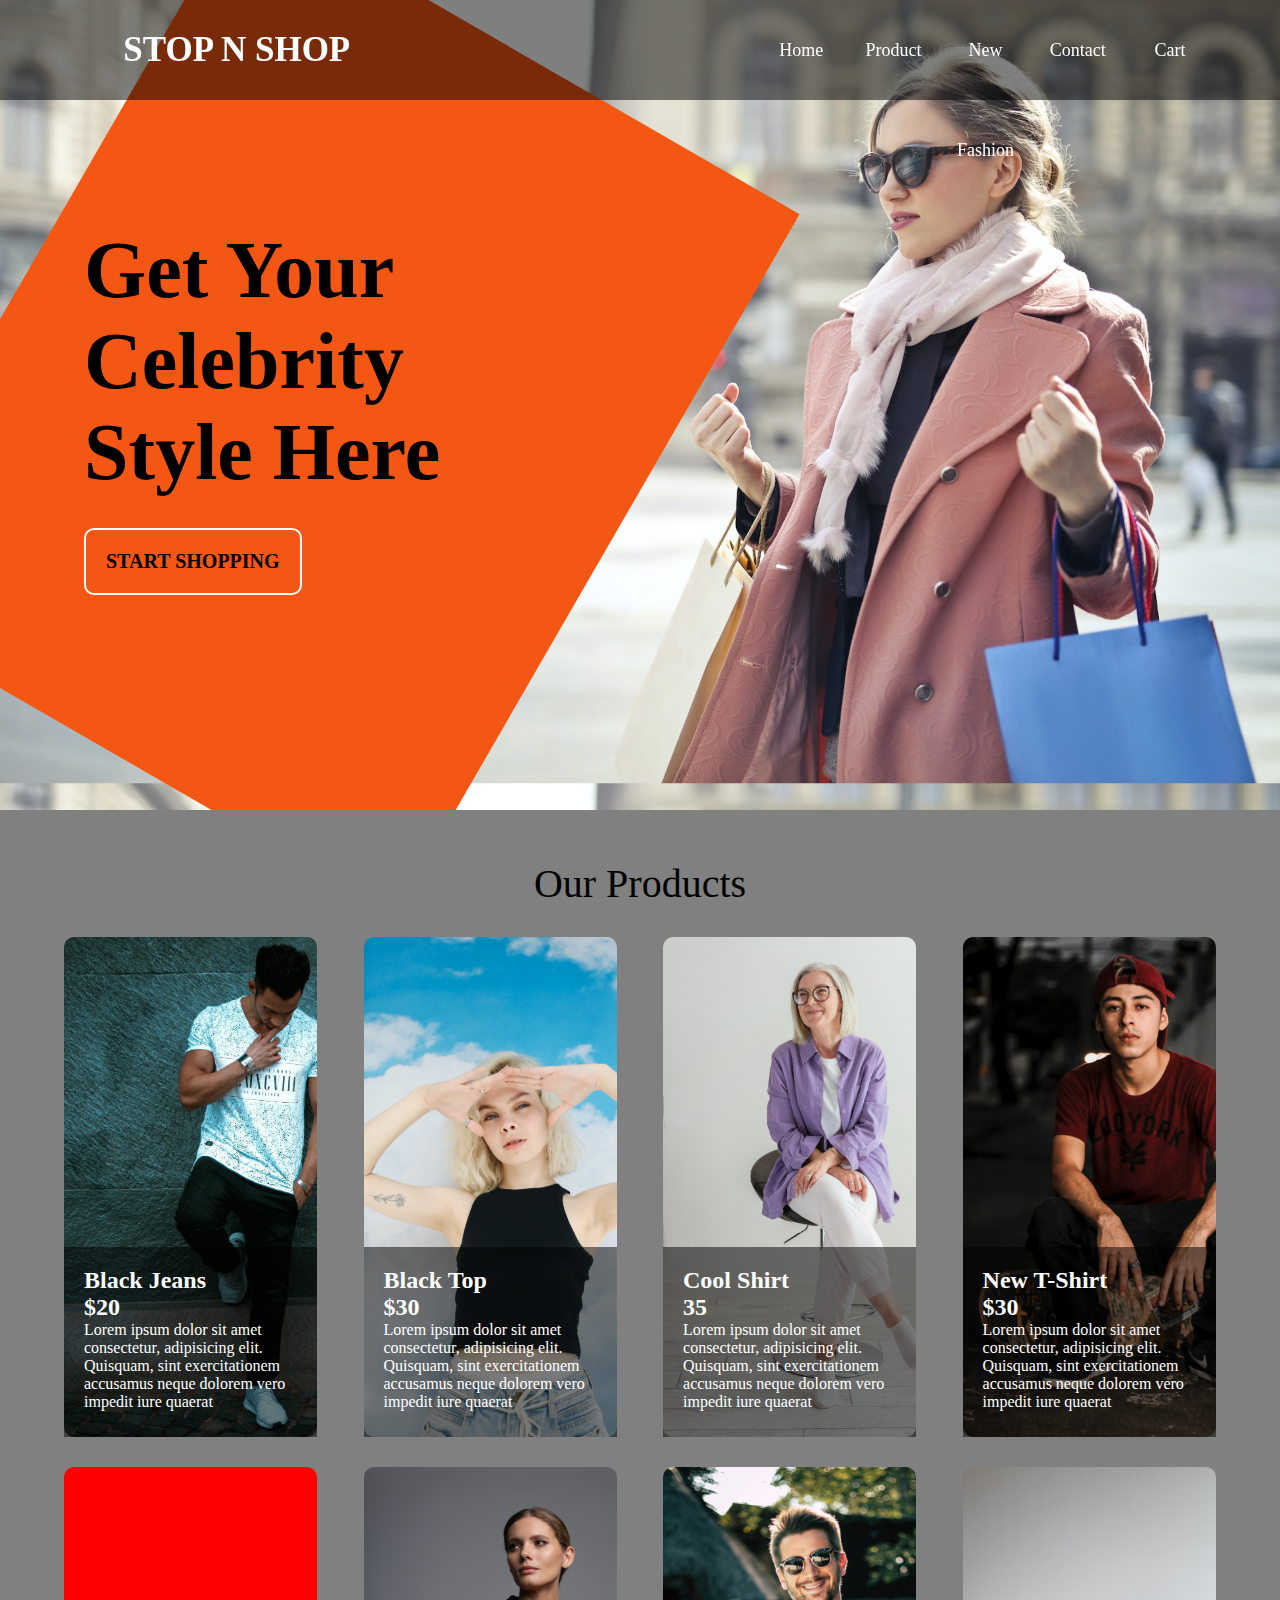
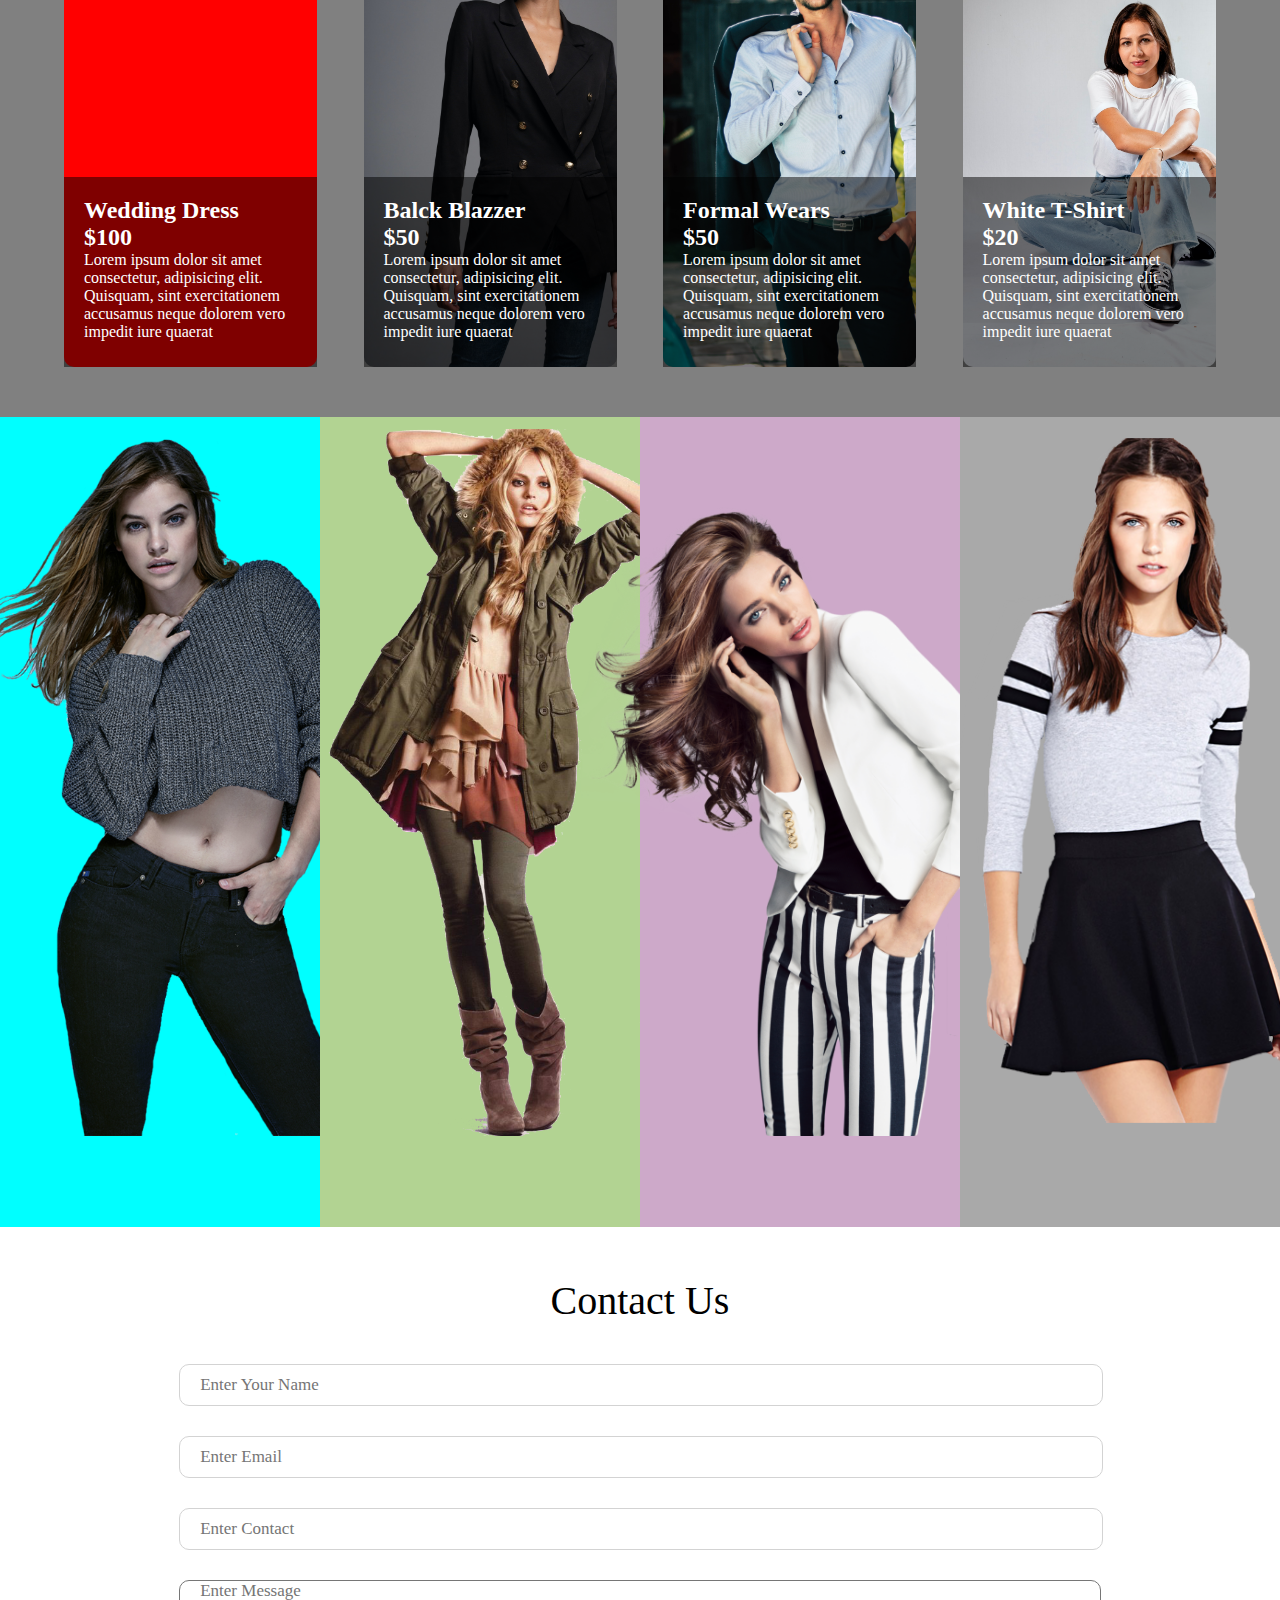
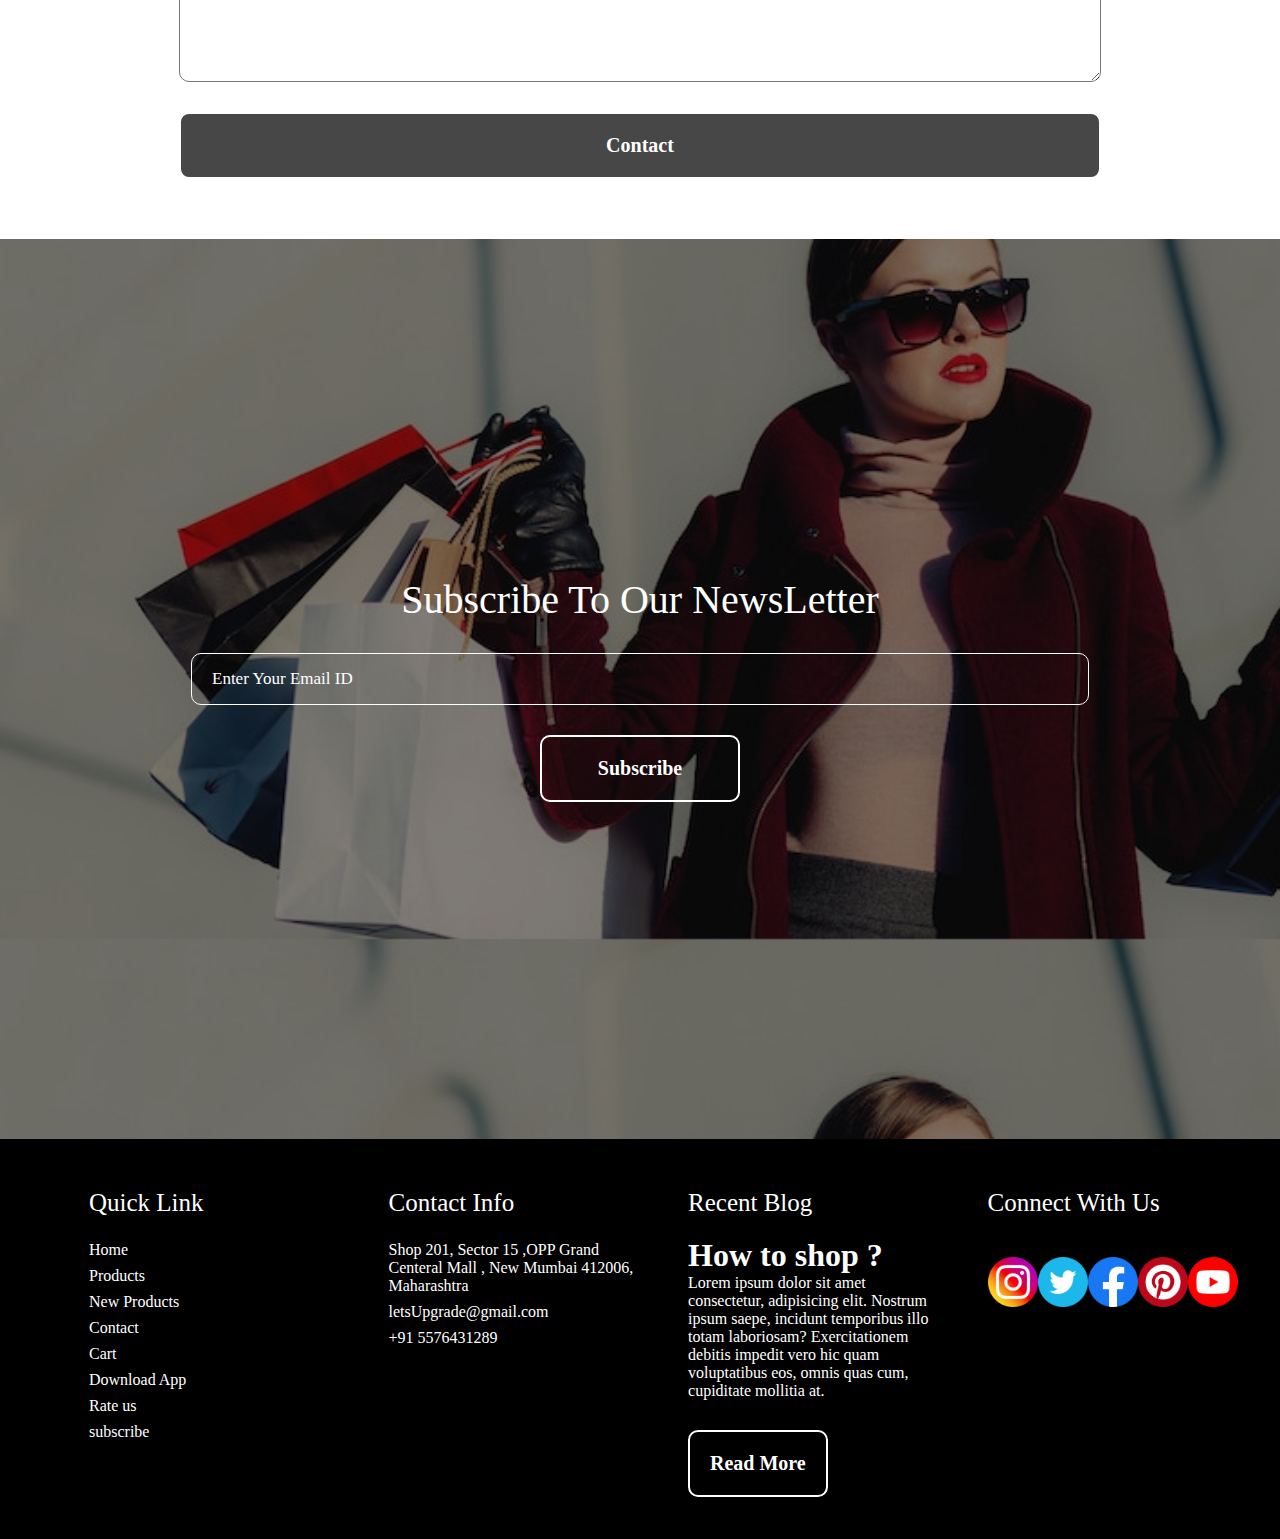
==== shopping_site/index.html @ af967744 "Add files via upload" ====
<!DOCTYPE html>
<html lang="en">
<head>
    <title>Clothing</title>
    <link rel="stylesheet" href="./index.css">
</head>
<body>
     <header class="header container_center">

        <div class="container header_container">

            <div class="logo container_center">
                <p>STOP N SHOP </p>
            </div>

            <nav class="navigation">

                <ul class="nav">
                     <li class="nav-link">Home</li>
                     <li class="nav-link">Product</li>
                     <li class="nav-link">New Fashion</li>
                     <li class="nav-link">Contact</li>
                     <li class="nav-link">Cart</li>
                </ul>

            </nav>

        </div> 

     </header>

     <!-- BANNER SECTION -->

     <section class="banner container_center">

            <div class="container banner_container">

                <div class="banner_details">
                    <div class="padd">
                        <h1 class="banner_title"> Get Your Celebrity Style Here</h1>

                        <button class="btn">START SHOPPING</button>
                    </div>
                </div>

            </div>

            <div class="cut">

            </div>

     </section>

        <!-- PRODUCT SECTION -->

        <section class="products container_center">

            <div class=" container container_product">

                <h1 class="title">Our Products</h1>

                <div class="product_section">

                    <div class="product">

                        <div class="details">
                            <div class="details_container">
                                <H2>Black Jeans</H2>   
                                <h2>$20</h2>
                                <p>Lorem ipsum dolor sit amet consectetur, adipisicing elit. Quisquam, 
                                    sint exercitationem accusamus neque dolorem vero impedit iure quaerat
                                </p>
                            </div>
                        </div>

                    </div>
                    <div class="product">

                        <div class="details">
                            <div class="details_container">
                             <H2>Black Top</H2>   
                             <h2>$30</h2>
                             <p>Lorem ipsum dolor sit amet consectetur, adipisicing elit. Quisquam, 
                                sint exercitationem accusamus neque dolorem vero impedit iure quaerat
                                 </p>
                            </div>   
                        </div>

                    </div>
                    <div class="product">

                        <div class="details">
                            <div class="details_container">
                             <H2>Cool Shirt</H2>   
                             <h2>35</h2>
                             <p>Lorem ipsum dolor sit amet consectetur, adipisicing elit. Quisquam, 
                                sint exercitationem accusamus neque dolorem vero impedit iure quaerat
                                 </p>
                            </div>
                        </div>

                    </div>
                    <div class="product">

                        <div class="details">
                            <div class="details_container">
                             <H2>New T-Shirt</H2>   
                             <h2>$30</h2>
                             <p>Lorem ipsum dolor sit amet consectetur, adipisicing elit. Quisquam, 
                                sint exercitationem accusamus neque dolorem vero impedit iure quaerat
                                 </p>
                            </div>
                        </div>

                    </div>
                    <div class="product">

                        <div class="details">
                            <div class="details_container">
                             <H2>Wedding Dress</H2>   
                             <h2>$100</h2>
                             <p>Lorem ipsum dolor sit amet consectetur, adipisicing elit. Quisquam, 
                                sint exercitationem accusamus neque dolorem vero impedit iure quaerat
                                 </p>
                            </div>
                        </div>

                    </div>
                    <div class="product">

                        <div class="details">
                            <div class="details_container">
                             <H2>Balck Blazzer</H2>   
                             <h2>$50</h2>
                             <p>Lorem ipsum dolor sit amet consectetur, adipisicing elit. Quisquam, 
                                sint exercitationem accusamus neque dolorem vero impedit iure quaerat
                                 </p>
                            </div>
                        </div>

                    </div>
                    <div class="product">

                        <div class="details">
                            <div class="details_container">
                             <H2>Formal Wears</H2>   
                             <h2>$50</h2>
                             <p>Lorem ipsum dolor sit amet consectetur, adipisicing elit. Quisquam, 
                                sint exercitationem accusamus neque dolorem vero impedit iure quaerat
                                 </p>
                            </div>
                        </div>

                    </div>
                    <div class="product">

                        <div class="details">
                            <div class="details_container">
                             <H2>White T-Shirt</H2>   
                             <h2>$20</h2>
                             <p>Lorem ipsum dolor sit amet consectetur, adipisicing elit. Quisquam, 
                                sint exercitationem accusamus neque dolorem vero impedit iure quaerat
                                 </p>
                            </div>
                        </div>

                    </div>
                </div>

            </div>

        </section>


        <section class="new_product">

            <div class=" gallery gallery_1">
                <div class="gall_img">
                <img  class="gallery_image" src="./images/png image 7.png">
                </div>

                <div class=" gallery_details">
                    <h1 class="gallery_title">
                        The Ultimate Fashion Is Here
                    </h1>
                    <p>Lorem ipsum dolor, sit amet consectetur adipisicing elit. Illo esse dignissimos ut nobis molestias perspiciatis, 
                        doloremque aliquid quidem exercitationem quas obcaecati corrupti ipsum dicta odio sit consectetur ducimus veritatis 
                        debitis Lorem ipsum, dolor sit amet consectetur adipisicing elit. Pariatur similique illum laudantium rerum possimus 
                        consequatur itaque et ut quasi sint? Rem culpa doloremque libero ipsa nihil fugiat harum aperiam perferendis.
                    </p>

                    <button  class=" gallery-btn">START EXPLORING</button>
                </div>
            </div>
            <div class=" gallery gallery_2">
                <div class="gall_img">
                <img  class="gallery_image image1" src="./images/png image.png">
                </div>

                <div class=" gallery_details">
                    <h1 class="gallery_title">
                        Get The Best Winter Fashion Here
                    </h1>
                    <p>Lorem ipsum dolor, sit amet consectetur adipisicing elit. Illo esse dignissimos ut nobis molestias perspiciatis, 
                        doloremque aliquid quidem exercitationem quas obcaecati corrupti ipsum dicta odio sit consectetur ducimus veritatis 
                        debitis Lorem ipsum, dolor sit amet consectetur adipisicing elit. Pariatur similique illum laudantium rerum possimus 
                        consequatur itaque et ut quasi sint? Rem culpa doloremque libero ipsa nihil fugiat harum aperiam perferendis.
                    </p>

                    <button  class=" gallery-btn">START EXPLORING</button>
                </div>
            </div>
            <div class=" gallery gallery_3">
                <div class="gall_img">
                <img  class="gallery_image" src="./images/png image 9.png">
                </div>

                <div class=" gallery_details">
                    <h1 class="gallery_title">
                        The Coolest Coats at lowest Price Up for Grap.
                    </h1>
                    <p>Lorem ipsum dolor, sit amet consectetur adipisicing elit. Illo esse dignissimos ut nobis molestias perspiciatis, 
                        doloremque aliquid quidem exercitationem quas obcaecati corrupti ipsum dicta odio sit consectetur ducimus veritatis 
                        debitis Lorem ipsum, dolor sit amet consectetur adipisicing elit. Pariatur similique illum laudantium rerum possimus 
                        consequatur itaque et ut quasi sint? Rem culpa doloremque libero ipsa nihil fugiat harum aperiam perferendis.
                    </p>

                    <button  class=" gallery-btn">START EXPLORING</button>
                </div>
            </div>
            <div class=" gallery gallery_4">
                <div class="gall_img">
                <img  class="gallery_image" src="./images/png image 4.png">
                </div>

                <div class=" gallery_details">
                    <h1 class="gallery_title">
                        Best Fashion Collection is Out.
                    </h1>
                    <p>Lorem ipsum dolor, sit amet consectetur adipisicing elit. Illo esse dignissimos ut nobis molestias perspiciatis, 
                        doloremque aliquid quidem exercitationem quas obcaecati corrupti ipsum dicta odio sit consectetur ducimus veritatis 
                        debitis Lorem ipsum, dolor sit amet consectetur adipisicing elit. Pariatur similique illum laudantium rerum possimus 
                        consequatur itaque et ut quasi sint? Rem culpa doloremque libero ipsa nihil fugiat harum aperiam perferendis.
                    </p>

                    <button  class=" gallery-btn">START EXPLORING</button>
                </div>
            </div>

        </section>

        <!-- CONTACT SECTION  -->

        <section class="container_center contact">

            <div class="container contact_container">

                <h1 class="title"> Contact Us</h1>

                <div class="form_container">
                    <form class="form">
                    <input type="text" placeholder="Enter Your Name" class="form_field">
                    <input type="email" placeholder="Enter Email" class="form_field">
                    <input type="text" placeholder="Enter Contact" class="form_field">
                    <textarea class="form_text" placeholder="Enter Message"></textarea>
                    <button class="btn form_btn" > Contact </button>
                    </form>
                    
                </div>

            </div>

        </section>

        <!-- SUBSCRIBE TO NEWS LETTER -->

        <section class="container_center subscribe">

            <div class="subscribe_container container">

                <h1 class="title sub_title" > 
                    Subscribe To Our NewsLetter
                </h1>

                <input class="sub_inp" placeholder="Enter Your Email ID">
                <button class="btn sub_btn" > Subscribe </button>

            </div>

        </section>


        <!-- FOOTER -->

        <footer class="footer container_center">

            <div class="footer_container container">

                <div class="footer_child">
                    <h1 class="footer_title"> Quick Link</h1>
                    <ul class="quick_links">
                        <li class="quick_link">Home</li>
                        <li class="quick_link">Products</li>
                        <li class="quick_link">New Products</li>
                        <li class="quick_link">Contact</li>
                        <li class="quick_link">Cart</li>
                        <li class="quick_link">Download App</li>
                        <li class="quick_link">Rate us </li>
                        <li class="quick_link">subscribe</li>
                    </ul>
                    
                </div>
                <div class="footer_child">

                    <h1 class="footer_title"> Contact Info</h1>
                    <ul class="quick_links">
                        <li class="quick_link">
                            Shop 201, Sector 15 ,OPP Grand Centeral Mall , New Mumbai 412006, Maharashtra
                        </li>

                        <li class="quick_link">
                            letsUpgrade@gmail.com
                        </li>

                        <li class="quick_link">
                            +91 5576431289
                        </li>
                       
                    </ul>

                </div>
                <div class="footer_child">
                    <h1 class="footer_title">
                        Recent Blog 
                    </h1>

                    <div>

                        <h1> How to shop ?</h1>
                        <p>
                            Lorem ipsum dolor sit amet consectetur, adipisicing elit. Nostrum ipsum saepe, 
                            incidunt temporibus illo totam laboriosam? Exercitationem debitis impedit vero 
                            hic quam voluptatibus eos, omnis quas cum, cupiditate mollitia at.
                        </p>
                        <button class="btn footer_btn" > Read More</button>
                    </div>
                </div>
                <div class="footer_child">

                    <h1 class="footer_title">Connect With Us</h1>

                    <div class="social">

                        <img width="50px" src="./images/instagram icon.png">
                        <img width="50px" src="./images/twitter icon.png">
                        <img width="50px" src="./images/facebook icon.png">
                        <img width="50px" src="./images/pintrest icon.png">
                        <img width="50px" src="./images/youtube icon.png">
                    </div>
                </div>

            </div>

        </footer>

</body>
</html>
---- shopping_site/index.css ----
*{
    margin: 0px;
    padding: 0px;
}

/*  reusable css  */
.container_center{
    display: flex;
    justify-content: center;

}

.container{
    width: 90%;
    display: flex;
}

.padd{
    padding: 20px;
}

.title{
    font-family: segoe UI;
    font-weight: 300;
    font-size: 40px;
}

/* ////////////////////////////////// */


.header{
    width: 100%;
    height: 100px;
    background-color: rgba(0, 0, 0, 0.5);    
    position: fixed;
    z-index: 500;
}


.header_container{
    justify-content: space-between;
}

.logo{
    width: 30%;
    height: 100px;
    color: rgb(218, 19, 19);
    font-family: Cambria;
    font-size: 35px;
    font-weight: bold;
    align-items: center;
    color: white;
}

.navigation{
    height: 100px;
    width: 40%;
}

.nav{
    list-style-type: none;
    display: flex;
    color: white;
}

.nav-link{
    width: 20%;
    height: 100px;
    font-family: segoe UI;
    font-size: 18px;
    text-align: center;
    line-height: 100px;
}
 /* BANNER SECTION  */

 .banner{
    height: 90vh;
    width: 100%;
    background-color: grey;
    background-image: url('./images/Banner\ image.jpg');
    background-size: cover;
    background-position: 0 -70px;
    flex-direction: column;
    align-items: center;
    overflow: hidden;
 }

 .banner_container{
    align-items: center;
    position: absolute;
    z-index: 2;
 }

 .banner_details{
    height: 400px;
    width: 45%;
 }

 .banner_title{
    font-size: 80px;
    font-family: segoe UI;
 }
 .btn{
    padding: 20px 20px;
    font-size: 20px;
    font-weight: bold;
    font-family: segoe UI;
    margin-top: 30px;
    border-radius: 10px;
    border: none;
    background-color: #f35713;
    border: 2px solid white;
    cursor: pointer;
    

 }

 .cut {
    width: 50%;
    height:100%;
    background-color: #f35713;
    align-self: flex-start;
    transform: rotate(30deg);
    z-index: 1;
 }

  /* CSS FOR PRODUCT SECTION */

  .products{
    width: 100%;
    padding-top: 50px ;
    padding-bottom: 50px ;
    background-color: grey;
  }


  .container_product{
    flex-direction: column;
    align-items: center;
  }

  .product_section{
    margin-top: 30px;
    width: 100%;
    display: flex;
    flex-wrap: wrap;
    column-gap: 4%;
    row-gap: 30px;
  }

  .product{
    height: 500px;
    width: 22%;
    background-color: red;
    border-radius: 10px;
    background-size: cover;
    background-repeat: no-repeat;
    display: flex;
    align-items: flex-end;
    
}
.product:nth-child(1){
      background-image: url(./images/product\ 2.jpg);

  }
  .product:nth-child(2){
    background-image: url(./images/product\ 3.jpg);
  }
  .product:nth-child(3){
     background-image: url(./images/product\ 4.jpg);
  }
  .product:nth-child(4){
    background-image: url(./images/product\ 5.jpg);
  }
  .product:nth-child(5){
    background-image: url(./images/product\ 6.jpg);
  }
  .product:nth-child(6){
    background-image: url(./images/product\ 7.jpg);
  }
  .product:nth-child(7){
    background-image: url(./images/product\ 8.jpg);
  }
  .product:nth-child(8){
    background-image: url(./images/product\ -1.jpg);
  }

  .details{
    height: 150px;
    padding: 20px;
    font-family: segoe UI;
    background-color: rgba(0, 0, 0, 0.5);
    color: white;
    display: flex;
    overflow: hidden;
    transition: 2s;
}

.details_container{
      flex-direction: column;
      justify-content: space-between;

  }

  .details:hover{
    height: 460px;
  }


  /* CSS FOR NEW PRODUCT */

  .new_product{
    width: 100%;
    height: 90vh;
    background-color: auto;
    position: relative;
  }

  .gallery{
    width: 100%;
    height: 90vh;
    display: flex;
    align-items: center;
    justify-content: center;
    position: absolute;
    transition: 4s;

  }

  .gallery_image{
    height: 90%;
    
  }
  


  .gallery_details{
    width: 75%;
    height: 100%;
    font-family: segoe UI;
    display: flex;
    justify-content: center;
    flex-direction: column;
  }

  .gall_img{
    height: 97%;
    width: 27%;
    display: flex;
    justify-content: center;
  }

  .gallery_title{
    font-size: 70px;
    margin-bottom: 30px;
  }

  .gallery-btn{
    width: 250px;
    height: 70px;
    padding: 20px 20px;
    font-size: 20px;
    font-weight: bold;
    font-family: segoe UI;
    margin-top: 30px;
    border-radius: 10px;
    color: white;
    border: none;
    background-color: #09090cc9;
    border: 2px solid white;
    cursor: pointer;
    
  }
  .gallery_1{
    background-color: aqua;
  }
  
  .gallery_2{
    background-color: #b2d392;
    margin-left:25%;

  }
  .gallery_3{
    background-color: #cda9c9;
    margin-left: 50%;

  }
  .gallery_4{
    background-color: darkgrey;
    margin-left: 75%;
  }

  .gallery_4:hover{
    margin-left: 0px;
  }
  .gallery_3:hover{
    margin-left: 0px;
  }
  .gallery_2:hover{
    margin-left: 0px;
  }

  .gallery_3:hover ~ .gallery_4{
    margin-left: 100%;
  }
  .gallery_2:hover ~ .gallery_3{
    margin-left: 100%;
  }
  .gallery_2:hover ~ .gallery_4{
    margin-left: 100%;
  }
  
  .gallery_1:hover ~ .gallery_2{
    margin-left: 100%;
  }
  
  .gallery_1:hover ~ .gallery_3{
    margin-left: 100%;
  }
  
  .gallery_1:hover ~ .gallery_4{
    margin-left: 100%;
  }
  

  /* CSS FOR CONTACT */

  .contact{
    width: 100%;
    padding-top: 50px;
    padding-bottom: 50px;
  }

  .contact_container{
    flex-direction: column;
    align-items: center;
  }

  .form_container{
    width: 100%;
    padding-top:10px ;
    padding-bottom:10px ;
    margin-top: 30px;
    display: flex;
    justify-content: center;

  }

  .form{
    width: 80%;
    display: flex;
    flex-direction: column;
    row-gap: 30px;
  }

  .form_field{
    width: 100%;
    height: 40px;
    font-size: 17px;
    font-family: segoe UI;
    text-indent: 20px;
    border-radius: 10px;
    border: 1px solid lightgrey;
    transition: .4s;
    outline: none;
  }

  .form_field:focus{
    box-shadow:  0 0 8px black;
  }

  .form_text{
    height: 100px;
    font-size: 17px;
    font-family: segoe UI;
    text-indent: 20px;
    border-radius: 10px;
    transition: .4s;
    outline: none;
  }
  .form_text:focus{
    
    box-shadow:  0 0 8px black;
  }

  .form_btn{
    background-color:#000000b8;
    margin-top: 0px;
    color: white;
  }

  /* CSS FOR SUBSCRIBE SECTION  */

  .subscribe{
    width: 100%;
    background-image: url(./images/sub\ img.jpg);
    background-size: cover;
    background-position: 0 -200px;
  }

  .subscribe_container{
    width: 100%;
    height: 900px;
    flex-direction: column;
    align-items: center;
    justify-content: center;
    background-color: rgba(0, 0, 0, 0.5);
  }

  .sub_inp::placeholder{
    color: white;
  }
  .sub_inp{
    width: 70%;
    height: 50px;
    border: 1px solid white;
    color: white;
    border-radius: 10px;
    outline: none;
    text-indent: 20px;
    font-size: 17px;
    font-family: segoe UI;
    background-color: transparent;
  }

  .sub_title{
    color: white;
    margin-bottom: 30px;
  }

  .sub_btn{
    margin-top: 30px;
    background-color: transparent;
    color: white;
    width: 200px;
    transition: .4s;
  }

  .sub_btn:hover{
    background-color: white;
    color: black;
  }

    /* css for footer */

  .footer{
    width: 100%;
    padding-top: 50px;
    padding-bottom: 50px;
    background-color: black;
  }

  .footer_container{
    justify-content: space-between;
    padding-left: 50px;
  }

  .footer_child{
    width: 22%;
    height: 300px;
    color: white;
    font-family: segoe UI;

  }

  .quick_links{
    list-style-type: none;
  }

  .footer_title{
    font-weight: 200;
    font-size: 25px;
    margin-bottom: 20px;

  }

  .quick_link{
    padding-top: 4px;
    padding-bottom: 4px;
  }

  .social{
    padding-top: 20px;
    width: 70%;
    display: flex;
    justify-content: space-between;
  }

  .footer_btn{
    background-color: transparent;
    border: 2px solid white;
    border-radius: 10px;
    color: white;
  }
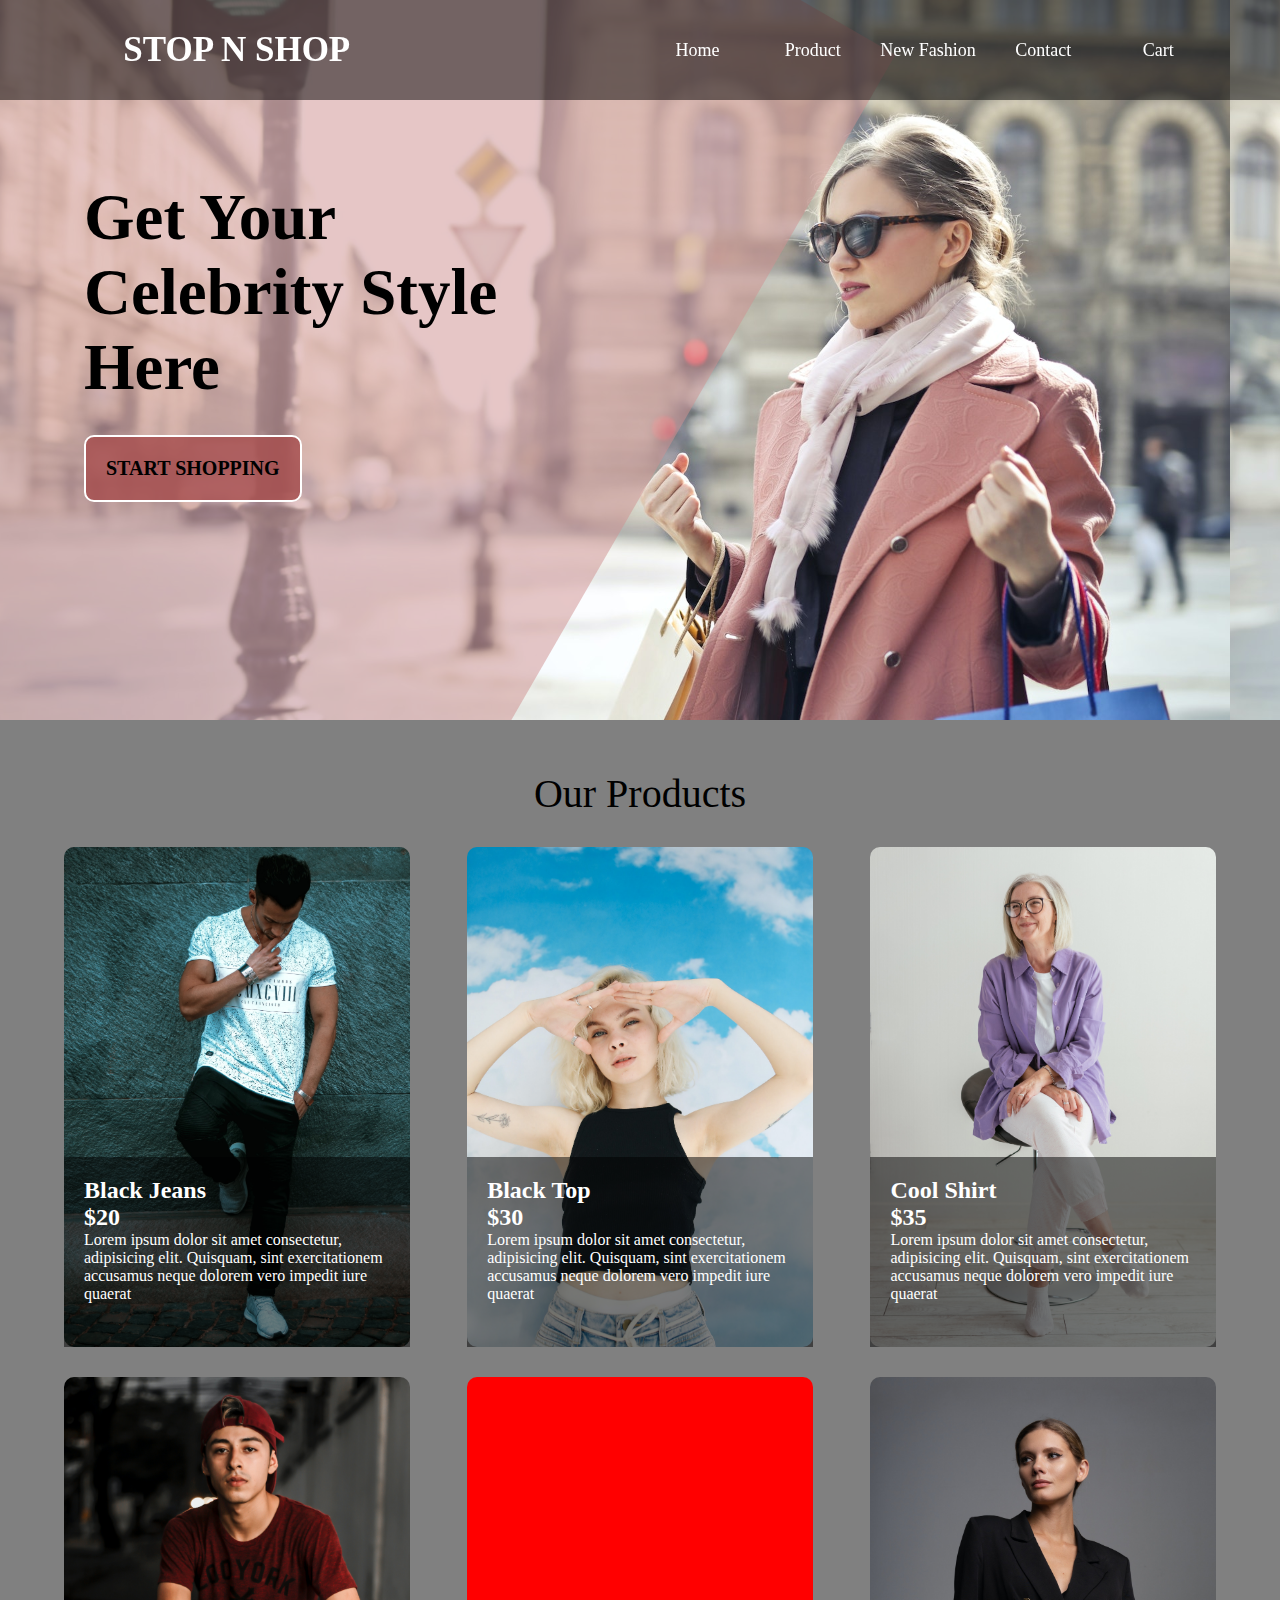
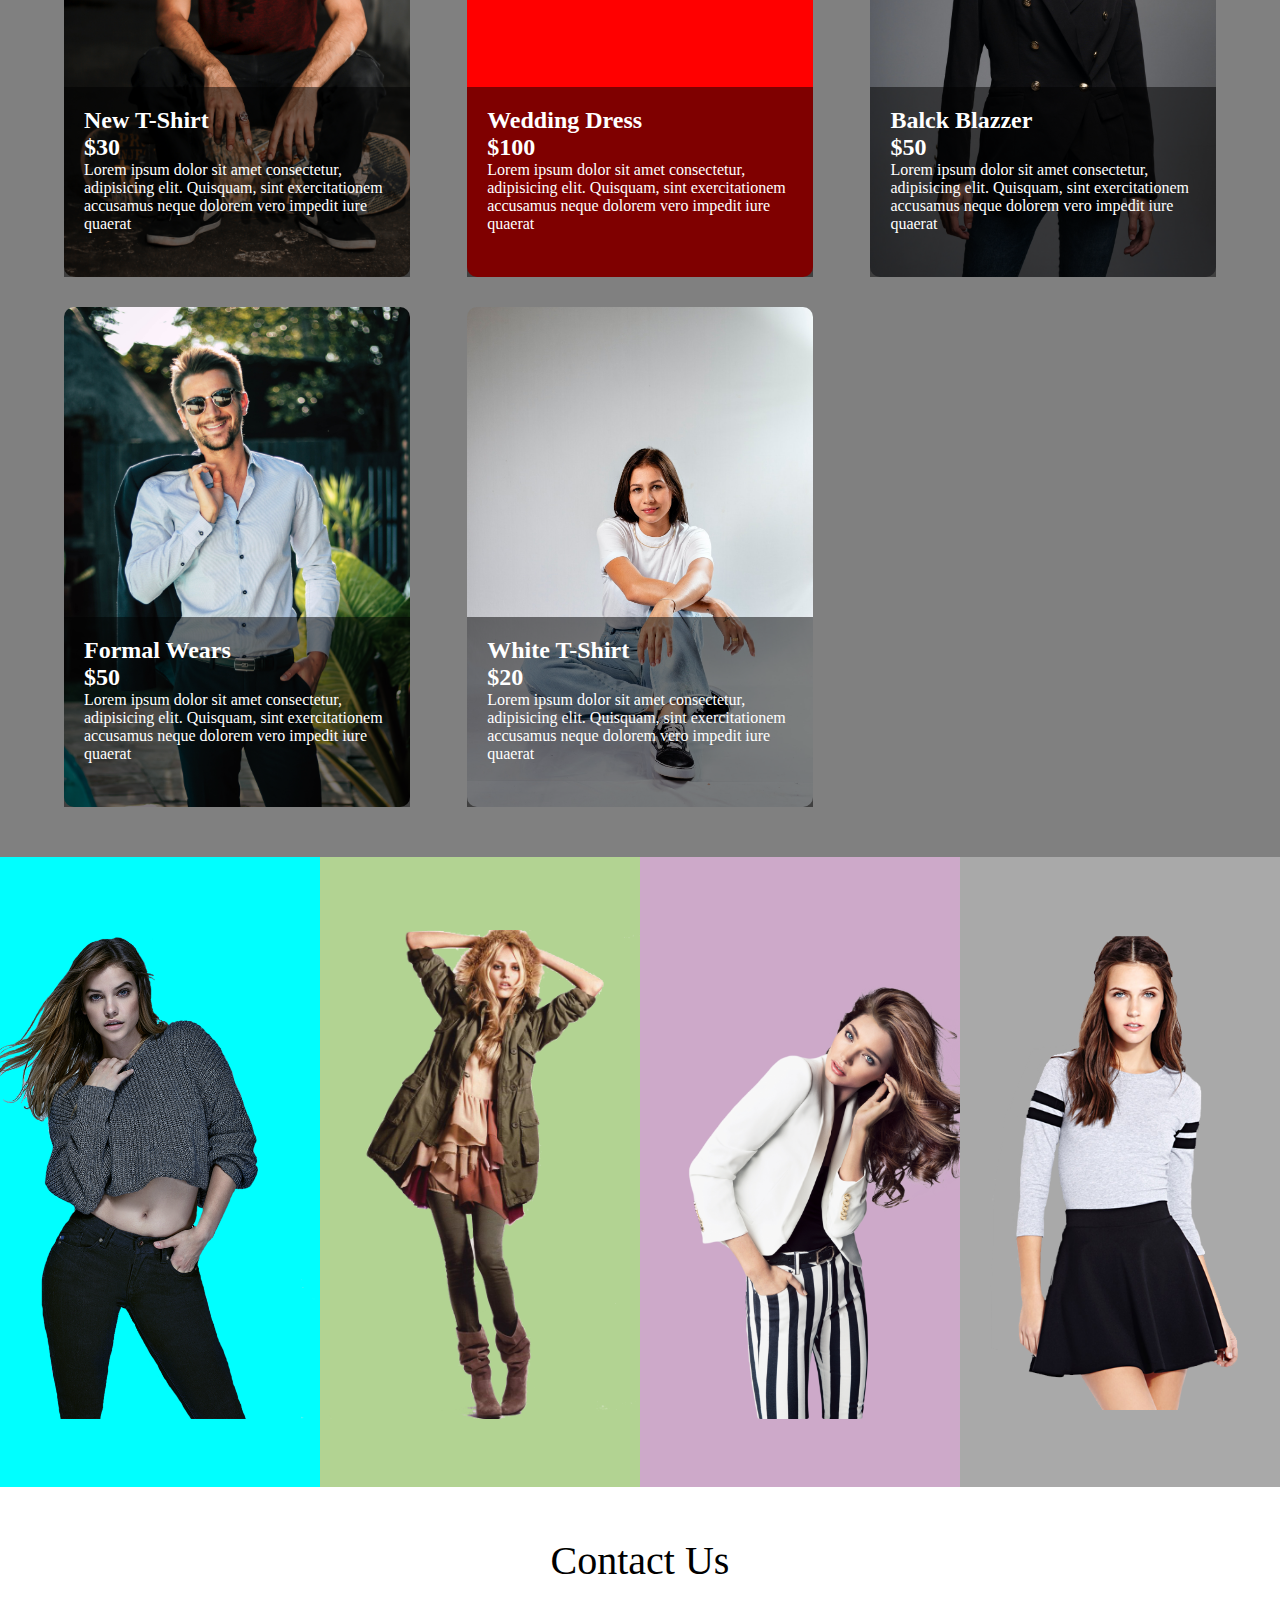
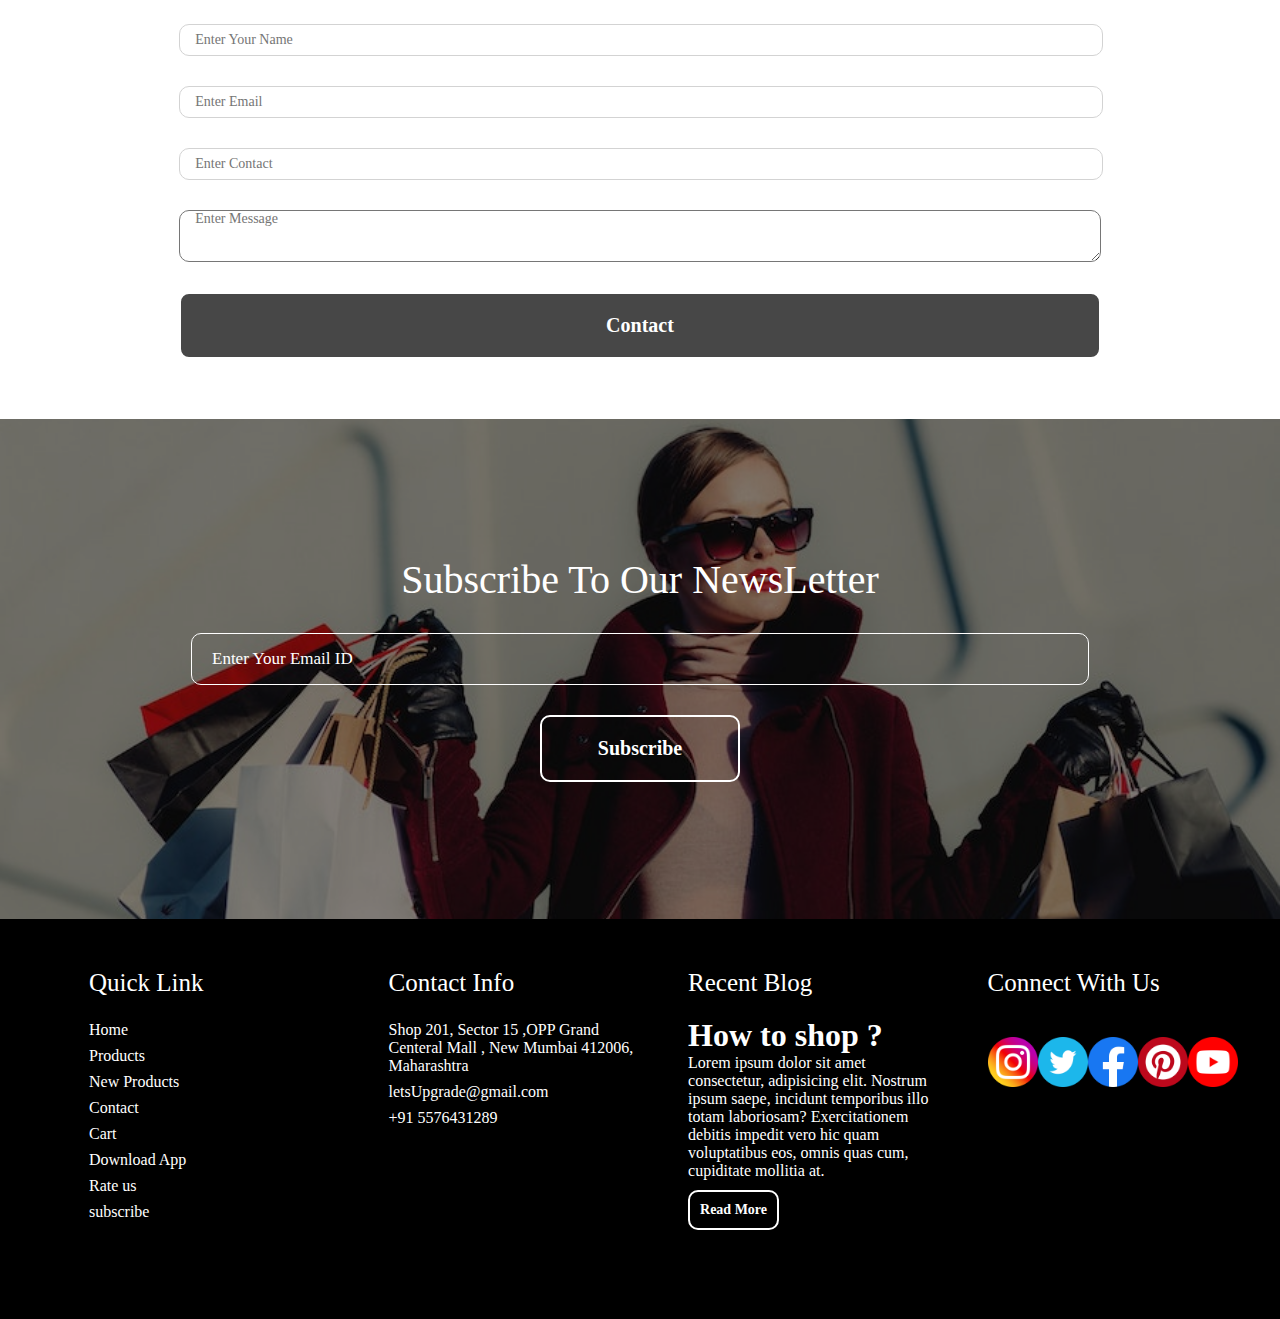
==== commit 0122c4c6: "Add files via upload" ====
--- a/shopping_site/index.html
+++ b/shopping_site/index.html
@@ -2,7 +2,10 @@
 <html lang="en">
 <head>
     <title>Clothing</title>
+    <meta name="viewport" content="width= device-width,initial-scale=1.0">
     <link rel="stylesheet" href="./index.css">
+    <link rel="stylesheet" href="./index_mobile.css">
+    <link rel="stylesheet" href="./index_laptop.css">
 </head>
 <body>
      <header class="header container_center">
@@ -39,7 +42,7 @@
                     <div class="padd">
                         <h1 class="banner_title"> Get Your Celebrity Style Here</h1>
 
-                        <button class="btn">START SHOPPING</button>
+                        <button class="btn banner_btn">START SHOPPING</button>
                     </div>
                 </div>
 
@@ -92,7 +95,7 @@
                         <div class="details">
                             <div class="details_container">
                              <H2>Cool Shirt</H2>   
-                             <h2>35</h2>
+                             <h2>$35</h2>
                              <p>Lorem ipsum dolor sit amet consectetur, adipisicing elit. Quisquam, 
                                 sint exercitationem accusamus neque dolorem vero impedit iure quaerat
                                  </p>
@@ -170,82 +173,114 @@
             </div>
 
         </section>
-
-
+        
+        <!-- NEW PRODUCT SECTION -->
         <section class="new_product">
-
-            <div class=" gallery gallery_1">
-                <div class="gall_img">
-                <img  class="gallery_image" src="./images/png image 7.png">
-                </div>
-
-                <div class=" gallery_details">
-                    <h1 class="gallery_title">
-                        The Ultimate Fashion Is Here
-                    </h1>
-                    <p>Lorem ipsum dolor, sit amet consectetur adipisicing elit. Illo esse dignissimos ut nobis molestias perspiciatis, 
-                        doloremque aliquid quidem exercitationem quas obcaecati corrupti ipsum dicta odio sit consectetur ducimus veritatis 
-                        debitis Lorem ipsum, dolor sit amet consectetur adipisicing elit. Pariatur similique illum laudantium rerum possimus 
-                        consequatur itaque et ut quasi sint? Rem culpa doloremque libero ipsa nihil fugiat harum aperiam perferendis.
-                    </p>
-
-                    <button  class=" gallery-btn">START EXPLORING</button>
-                </div>
-            </div>
-            <div class=" gallery gallery_2">
-                <div class="gall_img">
-                <img  class="gallery_image image1" src="./images/png image.png">
-                </div>
-
-                <div class=" gallery_details">
-                    <h1 class="gallery_title">
-                        Get The Best Winter Fashion Here
-                    </h1>
-                    <p>Lorem ipsum dolor, sit amet consectetur adipisicing elit. Illo esse dignissimos ut nobis molestias perspiciatis, 
-                        doloremque aliquid quidem exercitationem quas obcaecati corrupti ipsum dicta odio sit consectetur ducimus veritatis 
-                        debitis Lorem ipsum, dolor sit amet consectetur adipisicing elit. Pariatur similique illum laudantium rerum possimus 
-                        consequatur itaque et ut quasi sint? Rem culpa doloremque libero ipsa nihil fugiat harum aperiam perferendis.
-                    </p>
-
-                    <button  class=" gallery-btn">START EXPLORING</button>
-                </div>
-            </div>
-            <div class=" gallery gallery_3">
-                <div class="gall_img">
-                <img  class="gallery_image" src="./images/png image 9.png">
-                </div>
-
-                <div class=" gallery_details">
-                    <h1 class="gallery_title">
-                        The Coolest Coats at lowest Price Up for Grap.
-                    </h1>
-                    <p>Lorem ipsum dolor, sit amet consectetur adipisicing elit. Illo esse dignissimos ut nobis molestias perspiciatis, 
-                        doloremque aliquid quidem exercitationem quas obcaecati corrupti ipsum dicta odio sit consectetur ducimus veritatis 
-                        debitis Lorem ipsum, dolor sit amet consectetur adipisicing elit. Pariatur similique illum laudantium rerum possimus 
-                        consequatur itaque et ut quasi sint? Rem culpa doloremque libero ipsa nihil fugiat harum aperiam perferendis.
-                    </p>
-
-                    <button  class=" gallery-btn">START EXPLORING</button>
-                </div>
-            </div>
-            <div class=" gallery gallery_4">
-                <div class="gall_img">
-                <img  class="gallery_image" src="./images/png image 4.png">
-                </div>
-
-                <div class=" gallery_details">
-                    <h1 class="gallery_title">
-                        Best Fashion Collection is Out.
-                    </h1>
-                    <p>Lorem ipsum dolor, sit amet consectetur adipisicing elit. Illo esse dignissimos ut nobis molestias perspiciatis, 
-                        doloremque aliquid quidem exercitationem quas obcaecati corrupti ipsum dicta odio sit consectetur ducimus veritatis 
-                        debitis Lorem ipsum, dolor sit amet consectetur adipisicing elit. Pariatur similique illum laudantium rerum possimus 
-                        consequatur itaque et ut quasi sint? Rem culpa doloremque libero ipsa nihil fugiat harum aperiam perferendis.
-                    </p>
-
-                    <button  class=" gallery-btn">START EXPLORING</button>
-                </div>
-            </div>
+            <div class="slider">
+                <div class=" gallery gallery_1">
+                    <div class="gall_img">
+                        <img  class="gallery_image image1" src="./images/png image 7.png">
+                    </div>
+
+                    <div class=" gallery_details">
+                        <div class="gall_padd">
+                            <h1 class="gallery_title">
+                                The Ultimate Fashion Is Here
+                            </h1>
+                            <p>Lorem ipsum dolor, sit amet consectetur adipisicing elit. Illo esse dignissimos ut nobis molestias perspiciatis, 
+                                doloremque aliquid quidem exercitationem quas obcaecati corrupti ipsum dicta odio sit consectetur ducimus veritatis 
+                                debitis Lorem ipsum, dolor sit amet consectetur adipisicing elit. Pariatur similique illum laudantium rerum possimus 
+                                consequatur itaque et ut quasi sint? Rem culpa doloremque libero ipsa nihil fugiat harum aperiam perferendis.
+                            </p>
+
+                            <button  class=" gallery-btn">START EXPLORING</button>
+                        </div>
+                    </div>
+                </div>
+                <div class=" gallery gallery_2">
+                    <div class="gall_img">
+                        <img  class="gallery_image image2" src="./images/png image.png">
+                    </div>
+
+                    <div class=" gallery_details">
+                        <div class="gall_padd">
+                            <h1 class="gallery_title">
+                                Get The Best Winter Fashion Here
+                            </h1>
+                            <p >Lorem ipsum dolor, sit amet consectetur adipisicing elit. Illo esse dignissimos ut nobis molestias perspiciatis, 
+                                doloremque aliquid quidem exercitationem quas obcaecati corrupti ipsum dicta odio sit consectetur ducimus veritatis 
+                                debitis Lorem ipsum, dolor sit amet consectetur adipisicing elit. Pariatur similique illum laudantium rerum possimus 
+                                consequatur itaque et ut quasi sint? Rem culpa doloremque libero ipsa nihil fugiat harum aperiam perferendis.
+                            </p>
+
+                            <button  class=" gallery-btn">START EXPLORING</button>
+                    
+                        </div>
+                    </div>
+                </div>
+                <div class=" gallery gallery_3">
+                    <div class="gall_img ">
+                        <img  class="gallery_image image3" src="./images/png image 9.png">
+                    </div>
+
+                    <div class=" gallery_details">
+                        <div class="gall_padd gall_padd_img3">
+                            <h1 class="gallery_title">
+                                The Coolest Coats at lowest Price Up for Grap.
+                            </h1>
+                            <p>Lorem ipsum dolor, sit amet consectetur adipisicing elit. Illo esse dignissimos ut nobis molestias perspiciatis, 
+                                doloremque aliquid quidem exercitationem quas obcaecati corrupti ipsum dicta odio sit consectetur ducimus veritatis 
+                                debitis Lorem ipsum, dolor sit amet consectetur adipisicing elit. Pariatur similique illum laudantium rerum possimus 
+                                consequatur itaque et ut quasi sint? Rem culpa doloremque libero ipsa nihil fugiat harum aperiam perferendis.
+                            </p>
+
+                            <button  class=" gallery-btn">START EXPLORING</button>
+                    
+                        </div>
+                    </div>
+                </div>
+                <div class=" gallery gallery_4">
+                    <div class="gall_img">
+                        <img  class="gallery_image image4" src="./images/png image 4.png">
+                    </div>
+
+                    <div class=" gallery_details">
+                        <div class="gall_padd">
+                            <h1 class="gallery_title">
+                                Best Fashion Collection is Out.
+                            </h1>
+                            <p>Lorem ipsum dolor, sit amet consectetur adipisicing elit. Illo esse dignissimos ut nobis molestias perspiciatis, 
+                                doloremque aliquid quidem exercitationem quas obcaecati corrupti ipsum dicta odio sit consectetur ducimus veritatis 
+                                debitis Lorem ipsum, dolor sit amet consectetur adipisicing elit. Pariatur similique illum laudantium rerum possimus 
+                                consequatur itaque et ut quasi sint? Rem culpa doloremque libero ipsa nihil fugiat harum aperiam perferendis.
+                            </p>
+
+                            <button  class=" gallery-btn">START EXPLORING</button>
+                        </div>
+                    </div>
+                </div>
+                <div class=" gallery gallery_1 mob_img">
+                    <div class="gall_img">
+                        <img  class="gallery_image image1" src="./images/png image 7.png">
+                    </div>
+
+                    <div class=" gallery_details">
+                        <div class="gall_padd">
+                            <h1 class="gallery_title">
+                                The Ultimate Fashion Is Here
+                            </h1>
+                            <p>Lorem ipsum dolor, sit amet consectetur adipisicing elit. Illo esse dignissimos ut nobis molestias perspiciatis, 
+                                doloremque aliquid quidem exercitationem quas obcaecati corrupti ipsum dicta odio sit consectetur ducimus veritatis 
+                                debitis Lorem ipsum, dolor sit amet consectetur adipisicing elit. Pariatur similique illum laudantium rerum possimus 
+                                consequatur itaque et ut quasi sint? Rem culpa doloremque libero ipsa nihil fugiat harum aperiam perferendis.
+                            </p>
+
+                            <button  class=" gallery-btn">START EXPLORING</button>
+                        </div>
+                    </div>
+                </div>
+            </div>
+        </div>
 
         </section>
 
@@ -255,7 +290,7 @@
 
             <div class="container contact_container">
 
-                <h1 class="title"> Contact Us</h1>
+                <h1 class="title  contact_title"> Contact Us</h1>
 
                 <div class="form_container">
                     <form class="form">
@@ -351,11 +386,11 @@
 
                     <div class="social">
 
-                        <img width="50px" src="./images/instagram icon.png">
-                        <img width="50px" src="./images/twitter icon.png">
-                        <img width="50px" src="./images/facebook icon.png">
-                        <img width="50px" src="./images/pintrest icon.png">
-                        <img width="50px" src="./images/youtube icon.png">
+                        <img width="50px" class="social_img" src="./images/instagram icon.png">
+                        <img width="50px" class="social_img" src="./images/twitter icon.png">
+                        <img width="50px" class="social_img" src="./images/facebook icon.png">
+                        <img width="50px" class="social_img" src="./images/pintrest icon.png">
+                        <img width="50px" class="social_img" src="./images/youtube icon.png">
                     </div>
                 </div>
 
--- a/shopping_site/index.css
+++ b/shopping_site/index.css
@@ -25,7 +25,7 @@
     font-size: 40px;
 }
 
-/* ////////////////////////////////// */
+/* ///////////////////////////////// */
 
 
 .header{
@@ -83,11 +83,13 @@
     flex-direction: column;
     align-items: center;
     overflow: hidden;
+    position: relative;
  }
 
  .banner_container{
     align-items: center;
     position: absolute;
+    /* overflow: hidden; */
     z-index: 2;
  }
 
@@ -121,6 +123,7 @@
     background-color: #f35713;
     align-self: flex-start;
     transform: rotate(30deg);
+    position: absolute;
     z-index: 1;
  }
 
@@ -212,8 +215,10 @@
   .new_product{
     width: 100%;
     height: 90vh;
+    /* display: flex; */
     background-color: auto;
     position: relative;
+    overflow: hidden;
   }
 
   .gallery{
@@ -241,6 +246,10 @@
     display: flex;
     justify-content: center;
     flex-direction: column;
+  }
+
+  .gall_padd{
+    padding: 100px;
   }
 
   .gall_img{
@@ -321,6 +330,10 @@
   .gallery_1:hover ~ .gallery_4{
     margin-left: 100%;
   }
+
+.mob_img{
+  display: none;
+}
   
 
   /* CSS FOR CONTACT */
@@ -396,6 +409,7 @@
     background-image: url(./images/sub\ img.jpg);
     background-size: cover;
     background-position: 0 -200px;
+    background-repeat: no-repeat;
   }
 
   .subscribe_container{
@@ -491,4 +505,9 @@
     border: 2px solid white;
     border-radius: 10px;
     color: white;
-  }+  }
+
+  .footer_btn:hover{
+    background-color: white;
+    color: black;
+}--- a/shopping_site/index_mobile.css
+++ b/shopping_site/index_mobile.css
@@ -0,0 +1,350 @@
+
+@media (min-width : 320px) and (max-width : 480px){
+ 
+        /*============ css for header ============*/
+
+   
+    .header{
+       
+        height : auto ;
+        /* background-color: white; */
+    }
+    
+    .header:hover .navigation{
+        height: auto;
+    }
+
+
+
+    .header_container{
+        flex-wrap: wrap;
+        /* align-items: center; */
+    }
+
+    .logo{
+        width: 100%;
+        height: 50px;
+        font-size: 30px;
+    }
+
+    .navigation{
+        height: 0px;
+        width: 100%;
+        overflow: hidden;
+    }
+
+    .nav{
+        flex-direction: column;
+        /* align-items: center; */
+    }
+
+    .nav-link{
+        width: 100%;
+        height: 50px;
+        line-height: 50px;
+    }
+
+    /* ========== CSS FOR BANNER SECTON  ==========*/
+
+    .banner{
+        width: 100%;
+        height: 50vh;
+        background-repeat: no-repeat;
+        /* overflow: hidden; */
+        background-position: -200px 0px;
+    }
+
+    .banner_title{
+        font-size: 40px;
+    }
+
+    .banner_btn{
+        background-color:#a75050d9 ;
+    }
+
+    .btn{
+        font-size: 17px;
+        padding: 10px 10px;
+    }
+
+    .banner_details{
+        margin-top: 100px;
+        width: 70%;
+    }
+
+    .cut{
+        width: 80%;
+        margin-left: 0%;
+        height: 150%;
+        transform: rotateZ(60deg);
+        background-color: #cf929285;
+    }
+
+    /* ======= css for product section========== */
+
+    .product{
+        width: 45%;
+        height: 300px;
+    }
+
+    .product_section{
+        justify-content: center;
+    }
+
+    .details{
+        height: 60px;
+        padding: 10px;
+    }
+    .details:hover{
+        height: 280px;
+      }
+
+      /* ===========CSS FOR NEW PRODUCTS=========== */
+
+      .new_product {
+       
+        height: 60vh;
+        /* overflow: scroll; */
+    }
+    .slider{
+        height: auto;
+        /* overflow: scroll; */
+        width: 100%;
+
+        animation-name: silder;
+        animation-duration: 16s;
+        animation-delay: 2s;
+        animation-iteration-count: infinite;
+        animation-play-state: running;
+    }
+
+    @keyframes  silder{
+
+        12.5%{
+            margin-top:-60vh;
+        }
+        25%{
+            margin-top:-60vh;
+        }
+        37.5%{
+            margin-top:-120vh;
+        }
+        50%{
+            margin-top:-120vh;
+        }
+        62.5%{
+            margin-top:-180vh;
+        }
+        75%{
+            margin-top:-180vh;
+        }
+        87.5%{
+            margin-top:-240vh;
+        }
+        100%{
+            margin-top:-240vh;
+        }
+    }
+
+    .gallery{
+        height: 60vh;
+        width: 100%;
+        overflow: hidden;
+        position: static;
+    }
+
+    .gallery_details{
+        height: auto;
+    }
+
+    .gallery_title{
+        width: 100%;
+        font-size: 30px;
+        margin-bottom: 10px;
+        height: auto;
+    }
+    .gall_padd{
+        height: auto;
+        /* margin-right: 30px; */
+        padding: 50px;
+        padding-right: 5px;
+    }
+    .gall_padd p{
+        width: 90%;
+        height: 200px;
+        overflow: hidden;
+        text-align: justify;
+    }
+    .gall_img{
+        /* width: 25%; */
+        margin-top: 80px;
+        margin-left: 50px;
+        height: 50vh;
+    }
+    .image1{
+        height: 45vh;
+        margin-left: -50px;
+    }
+    .image2{
+        margin-top: -30px;
+        margin-left: -50px;
+    }
+    
+    .image3{
+        height: 50vh;
+        margin-top:-100px ;
+        /* transform: rotateY(180deg); */
+        margin-left: 40px;
+    }
+    .gall_padd_img3{
+        margin-bottom: 0px;
+        /* background-color: blue; */
+    }
+    
+    .image4{
+        /* transform: rotateY(180deg); */
+        margin-left: -20px;
+        /* height: 50vh; */
+
+    }
+    .gallery-btn{
+    width: 100%;
+    height: 50px;
+    padding: 10px 10px;
+    font-size: 15px;
+    font-weight: bold;
+    font-family: segoe UI;
+    margin-top: 10px;
+    border-radius: 9px;
+    color: white;
+    border: none;
+    background-color: #09090cc9;
+    border: 1px solid white;
+    cursor: pointer;
+    
+  }
+
+    .gallery_1{
+        background-color: aqua;
+      }
+      
+      .gallery_2{
+        background-color: #b2d392;
+        margin-left:0%;
+    
+      }
+      .gallery_3{
+        background-color: #cda9c9;
+        margin-left: 0%;
+    
+      }
+      .gallery_4{
+        background-color: darkgrey;
+        margin-left: 0%;
+      }
+    
+      .gallery_4:hover{
+        margin-left: 0px;
+      }
+      .gallery_3:hover{
+        margin-left: 0px;
+      }
+      .gallery_2:hover{
+        margin-left: 0px;
+      }
+    
+      .gallery_3:hover ~ .gallery_4{
+        margin-left: 0%;
+      }
+      .gallery_2:hover ~ .gallery_3{
+        margin-left: 0%;
+      }
+      .gallery_2:hover ~ .gallery_4{
+        margin-left: 0%;
+      }
+      
+      .gallery_1:hover ~ .gallery_2{
+        margin-left: 0%;
+      }
+      
+      .gallery_1:hover ~ .gallery_3{
+        margin-left: 0%;
+      }
+      
+      .gallery_1:hover ~ .gallery_4{
+        margin-left: 0%;
+      }
+
+
+      .mob_img{
+        display:flex;
+      }
+
+      /* css for contact  */
+
+      .form_field{
+        font-size: 14px;
+        height: 30px;
+      }
+
+      .form_text{
+        font-size: 14px;
+        height: 50px;
+      }
+
+      .contact_title{
+        font-size: 40px;
+
+      }
+
+
+
+      /* css for subscribe */
+
+      
+  .subscribe_container{
+    height: 400px;
+  }
+
+.subscribe{
+    background-position: -150px 0px;
+}
+
+.sub_title{
+    text-align: center;
+    font-size: 35px;
+    margin-bottom: 20px;
+}
+
+.sub_inp{
+    font-size: 14px;
+    height: 30px;
+}
+
+.sub_btn{
+    /* margin-top: 20px; */
+    font-size: 14px;
+    height: 40px;
+    text-align: center;
+    padding: 0px;
+}
+
+
+/* CSS FOR FOOTER */
+
+.footer_container{
+    flex-direction: row;
+    flex-wrap: wrap;
+    padding: 0px;
+}
+.footer_child{
+    width: 50%;
+    height: auto;
+    /* background-color: green; */
+    row-gap: 30px;
+}
+.social_img{
+    width: 40px;
+}
+  
+}--- a/shopping_site/index_laptop.css
+++ b/shopping_site/index_laptop.css
@@ -0,0 +1,134 @@
+@media (min-width : 700px) and (max-width :1300px){
+
+
+     /* =======css for header======= */
+    .header{
+        overflow: hidden;
+    }
+
+    .navigation{
+        width: 50%;
+    }
+
+    /*======== css for banner======== */
+
+
+    .banner{
+        height: 80vh;
+        /* background-repeat: no-repeat; */
+        background-position: -50px 0px;
+        overflow: hidden;
+
+    }
+    .banner_btn{
+        background-color: #a75050d9;
+    }
+
+    .banner_title{
+        font-size: 65px;
+    }
+
+    .cut{
+        height: 180%;
+        width: 80%;
+        margin-left: -30%;
+        background-color: #cf929285;
+    }
+
+    /* =========css for products========= */
+
+    .product{
+        width: 30%;
+    }
+
+    .container_product{
+        justify-content: center;
+    }
+
+    .product_section{
+        column-gap: 5%;
+    }
+
+    /*========= css for new products ========= */
+
+    .new_product{
+        height: 70vh;
+    }
+    
+    .gallery{
+        height: 70vh;
+    }
+
+    .gallery_image{
+        height: 80%;
+    }
+
+
+    .gall_img{
+        /* height: auto; */
+        margin-top: 10%;
+        width: 20%;
+    }
+
+    .image1{
+        margin-left: -30%;
+        /* margin-top: 40%; */
+        /* height: 70%; */
+    }
+
+    .image3{
+        transform: rotateY(180deg);
+        margin-left: 60px ;
+    }
+
+    .gallery_title{
+        font-size: 50px;
+        margin-bottom: 10px;
+    }
+
+    .gallery-btn{
+        margin-top: 10px;
+        padding: 10px 10px;
+        font-size: 14px;
+    }
+
+    /* ============css for contact============ */
+
+    .contact_title{
+        font-size: 40px;
+    }
+    .form_field{
+        height: 30px;
+        font-size: 14px;
+        text-indent: 15px;
+
+    }
+
+    .form_text{
+        height: 50px;
+        font-size: 14px;
+        text-indent: 15px;
+    }
+
+    /*=========== css for subscribe =========== */
+
+    .subscribe{
+        height: 500px;
+        background-position: 0px -100px;
+    }
+
+    .subscribe_container{
+        height: 500px;
+    }
+
+
+    /* ============css for footer============ */
+
+    .footer_btn{
+        margin-top: 10px;
+        padding: 10px;
+        font-size: 14px;
+    }
+
+    
+}